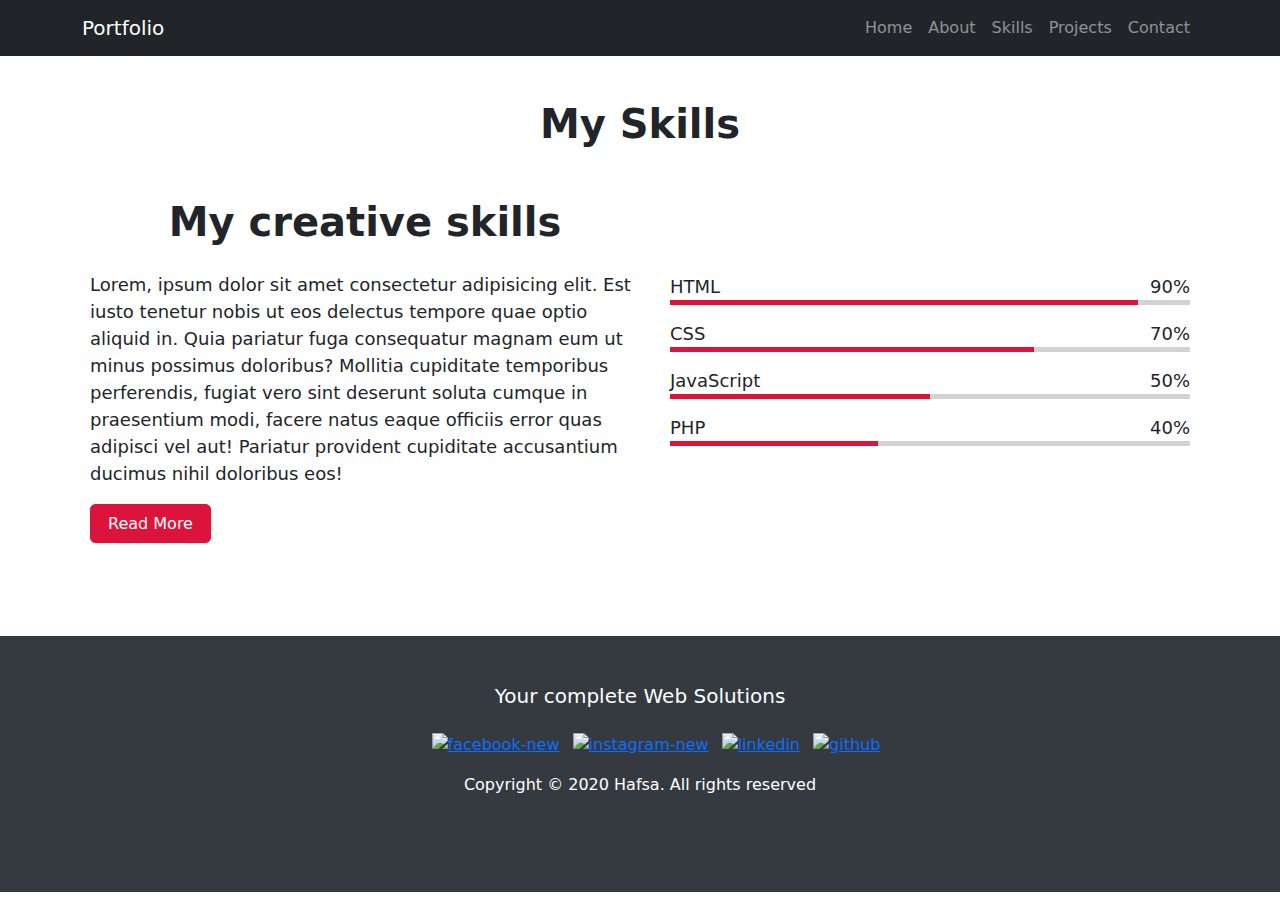
==== skills.html @ 157a2142 "first commit" ====
<!DOCTYPE html>
<html lang="en">
<head>
    <meta charset="UTF-8">
    <meta name="viewport" content="width=device-width, initial-scale=1.0">
    <title>Skills</title>
    <link rel="stylesheet" href="style.css">
    <link rel="stylesheet" href="https://cdn.jsdelivr.net/npm/bootstrap@4.6.2/dist/css/bootstrap.min.css">

    <!-- jQuery library -->
    <script src="https://cdn.jsdelivr.net/npm/jquery@3.6.4/dist/jquery.slim.min.js"></script>

    <!-- Popper JS -->
    <script src="https://cdn.jsdelivr.net/npm/popper.js@1.16.1/dist/umd/popper.min.js"></script>

    <!-- Latest compiled JavaScript -->
    <script src="https://cdn.jsdelivr.net/npm/bootstrap@4.6.2/dist/js/bootstrap.bundle.min.js"></script>
    <!-- bootstrap CDN -->
    <link href="https://cdn.jsdelivr.net/npm/bootstrap@5.2.3/dist/css/bootstrap.min.css" rel="stylesheet">
    <script src="https://cdn.jsdelivr.net/npm/bootstrap@5.2.3/dist/js/bootstrap.min.js"></script>
    <!-- font awesome -->
</head>
<body>
    <nav class="navbar navbar-expand-lg bg-dark navbar-dark fixed-top navbarScroll">
        <div class="container">
            <a class="navbar-brand" href="#">Portfolio</a>
            <button class="navbar-toggler" type="button" data-bs-toggle="collapse"
                data-bs-target="#navbarSupportedContent" aria-controls="navbarSupportedContent" aria-expanded="false"
                aria-label="Toggle navigation">
                <span class="navbar-toggler-icon"></span>
            </button>
            <div class="collapse navbar-collapse" id="navbarSupportedContent">
                <ul class="navbar-nav ms-auto text-counter">
                    <li class="nav-item">
                        <a class="nav-link" href="index.html">Home</a>
                    </li>
                    <li class="nav-item">
                        <a class="nav-link" href="#about">About</a>
                    </li>
                    <li class="nav-item">
                        <a class="nav-link" href="skills.html">Skills</a>
                    </li>
                    <li class="nav-item">
                        <a class="nav-link" href="project.html">Projects</a>
                    </li>
                    <li class="nav-item">
                        <a class="nav-link" href="#contact">Contact</a>
                    </li>
                </ul>
            </div>
        </div>
    </nav>
    <div id="skills">
        <h1>My Skills</h1>
        <div class="content">
            <div class="left">
                <h1>My creative skills</h1>
                <p>Lorem, ipsum dolor sit amet consectetur adipisicing elit. Est iusto tenetur nobis ut eos delectus tempore quae optio aliquid in. Quia pariatur fuga consequatur magnam eum ut minus possimus doloribus?
                Mollitia cupiditate temporibus perferendis, fugiat vero sint deserunt soluta cumque in praesentium modi, facere natus eaque officiis error quas adipisci vel aut! Pariatur provident cupiditate accusantium ducimus nihil doloribus eos!</p>
                <a href="#">Read More</a>
            </div>
            <div class="right">
                <div class="line">
                    <div class="info">
                    <span>HTML</span>
                    <span>90%</span>
                    </div>
                    <div class="bars html"></div>
                </div>
                <div class="line">
                    <div class="info">
                        <span>CSS</span>
                        <span>70%</span>
                    </div>
                    <div class="bars css"></div>
                </div>
                <div class="line">
                    <div class="info">
                        <span>JavaScript</span>
                        <span>50%</span>
                    </div>
                    <div class="bars js"></div>
                </div>
                <div class="line">
                    <div class="info">
                        <span>PHP</span>
                        <span>40%</span>
                    </div>
                    <div class="bars php"></div>
                </div>
            </div>
        </div>
    </div>
    <footer class="text-center pt-5">
        <div class="container">
            <h5 class="para">Your complete Web Solutions</h5>
            <div class="pt-3" id="icons">

                <ul>
                    <li class="list-inline-item">    
                        <a href="#"><img width="48" height="48" src="https://img.icons8.com/fluency/48/facebook-new.png" alt="facebook-new"/></a>
                    </li>
                    <li class="list-inline-item">
                        <a href="#"><img width="48" height="48" src="https://img.icons8.com/fluency/48/instagram-new.png" alt="instagram-new"/></a>
                    </li>
                    </li>
                    <li class="list-inline-item">
                        <a href="#"><img width="48" height="48" src="https://img.icons8.com/fluency/48/linkedin.png" alt="linkedin"/></a>
                    </li>
                    <li class="list-inline-item">
                        <a href="#"><img width="64" height="64" src="https://img.icons8.com/glyph-neue/64/github.png" alt="github"/></a>
                    </li>
                </ul>
            </div>
        </div>
        <div class="para">
            <p>Copyright © 2020 Hafsa. All rights reserved</p>
        </div>
    </footer>
</body>
</html>
---- style.css ----
/* hero background image  */
.bgimage {
    height:100vh;
    width: 100%;
    background: url('Images/laptop.jpg');
    background-size:cover;
    /* position: relative; */
}
 /* text css above hero image */
.hero_title {
    font-size: 10rem;
}
.hero_desc {
    font-size: 10rem;
}
.hero-text {
    text-align: center;
    position: absolute;
    top: 50%;
    left: 50%;
    transform: translate(-50%, -50%);
    color: white;
}
 /* about section image css  */
.imageAboutPage {
    width: 100%;
}
.card-img-top{
    width: 2rem;
    height: 25rem;
}

/* Basic Properties */
* {
    margin: 0;
    padding: 0;
}

/* hero background image */
.bgimage {
    height:100vh;
    background: url('Images/laptop.jpg');
    background-size:cover;
    position:relative;
}
/* text css above hero image*/
.hero_title {
    font-size: 2rem;
    text-align: left;
    margin-left: 100px;
}
.hero_desc {
    font-size: 2rem;
    text-align: left;
    margin-left: 100px;
}
.hero-text {
    text-align: center;
    position: absolute;
    top: 50%;
    left: 50%;
    transform: translate(-50%, -50%);
    color: black;
}
/* about section image css */
.imageAboutPage {
    width: 102%;
}

/* skills section */
#skills {
    margin: auto;
    width: 1100px;
    padding: 100px 0;
}
#skills h1 {
    text-align: center;
    font-size: 40px;
    font-weight: 600;
}
.content {
    display: flex;
    align-items: center;
    margin-top: 50px;
}
.left {
    width: 50%;
}
.left h1 {
    text-align: left;
    font-size: 30px;
}
.left p {
    font-size: 18px;
    margin: 25px 0px;
}
.left a {
    background-color: crimson;
    color: white;
    padding: 8px 16px;
    border: 2px solid crimson;
    border-radius: 6px;
    transition: all 0.3s ease;
    text-decoration: none;
    font-weight: 500;
}
.left a:hover {
    background-color: transparent;
    color: crimson;
}
.right {
    flex: 1;
    margin-left: 30px;
}
.right .line {
    margin-bottom: 15px;
}
.right .info {
    display: flex;
    justify-content: space-between;
    align-items: center;
}
.right .info span{
    font-weight: 500;
    font-size: 18px;
}
.right .bars {
    background-color: lightgrey;
    height: 5px;
    width: 100%;
    position: relative;
}
.right .bars::before {
    content: '';
    position: absolute;
    height: 100%;
    background-color: crimson;
}
.right .html::before {
    width: 90%;
}
.right .css::before {
    width: 70%;
}
.right .js::before {
    width: 50%;
}
.right .php::before {
    width: 40%;
}

/* Project Section */
/*********PORTFOLIO SECTION PORTFOLIO SECTION*********/
.project-section {
	text-align: center;
	justify-content: center;
	display: flex;
}
.project-section img {
	width: 100%;
	margin-bottom: 20px;
}
/*Project heading*/
.heading-section {
	padding-bottom: 30px;
	padding-top: 80px;
}
.heading-section h2 {
	text-align: center;
	color: black;
	font-size: 40px;
	margin-bottom: 15px;
}
.heading-section p {
	font-size: 15px;
	text-align: center;
	margin-bottom: 30px;
}
.heading-borders {
	text-align: center;
	justify-content: center;
	display: flex;
}
.heading-borders span {
	border: 1px solid red;
	width: 5%;
	margin-bottom: 20px;
}
@media screen and (max-width:768px) {
	.heading-section h2 {
		font-size: 30px;
		margin-bottom: 5px;
	}
	.heading-borders span {
		width: 8%;
	}
}
@media screen and (max-width:500px) {
	.heading-borders span {
		width: 25%;
	}
	.heading-section h2 {
		font-size: 30px;
	}
}





/* Contact Section */
.contact-info {
	background: black;
	padding: 45px;
}
.contact-info h4 {
	font-size: 17px;
	margin-top: 25px;
	color: white;
	margin-bottom: 2px;
}
.contact-info p {
	font-size: 15px;
	color: #818385;
	line-height: 30px;
}
.contact-info i {
	background: #fff;
	color: black;
	height: 40px;
	border-radius: 50%;
	font-size: 17px;
	margin-right: 15px;
	margin-top: 20px;
	width: 40px;
	line-height: 40px;
	text-align: center;
}
.contact-form {
	background: white;
	padding: 45px;
	box-shadow: 0px 0px 1px 0px #484848;
}
.contact-form h2 {
	margin-top: 25px;
	font-size: 25px;
	margin-bottom: 20px;
}
.contact-form input {
	height: 45px;
}
.contact-form button {
	color: white;
	border: none;
	background: red;
	padding: 12px 30px;
	font-size: 15px;
	margin-bottom: 25px;
}
@media screen and (max-width:768px) {
	.contact-form {
		padding: 20px;
	}
	.contact-info i {
		margin-right: 5px;
	}
}
@media screen and (max-width:500px) {
	.contact-form {
		padding: 20px;
	}
	.contact-info i {
		margin-right: 5px;
	}
}
/* Contact Section */
.heading-section {
	padding-bottom: 30px;
	padding-top: 80px;
}
.heading-section h2 {
	text-align: center;
	color: black;
	font-size: 40px;
	margin-bottom: 15px;
}
.heading-section p {
	font-size: 15px;
	text-align: center;
	margin-bottom: 30px;
}
.heading-borders {
	text-align: center;
	justify-content: center;
	display: flex;
}
.heading-borders span {
	border: 1px solid red;
	width: 5%;
	margin-bottom: 20px;
}
@media screen and (max-width:768px) {
	.heading-section h2 {
		font-size: 30px;
		margin-bottom: 5px;
	}
	.heading-borders span {
		width: 8%;
	}
}
@media screen and (max-width:500px) {
	.heading-borders span {
		width: 25%;
	}
	.heading-section h2 {
		font-size: 30px;
	}
}
/* Contact Section Ends */

/* Footer Section*/
footer {
    min-height: 16rem;
    background-color: #343a40;
}
.para{
    color: white;
}
/* Footer Section Ends */
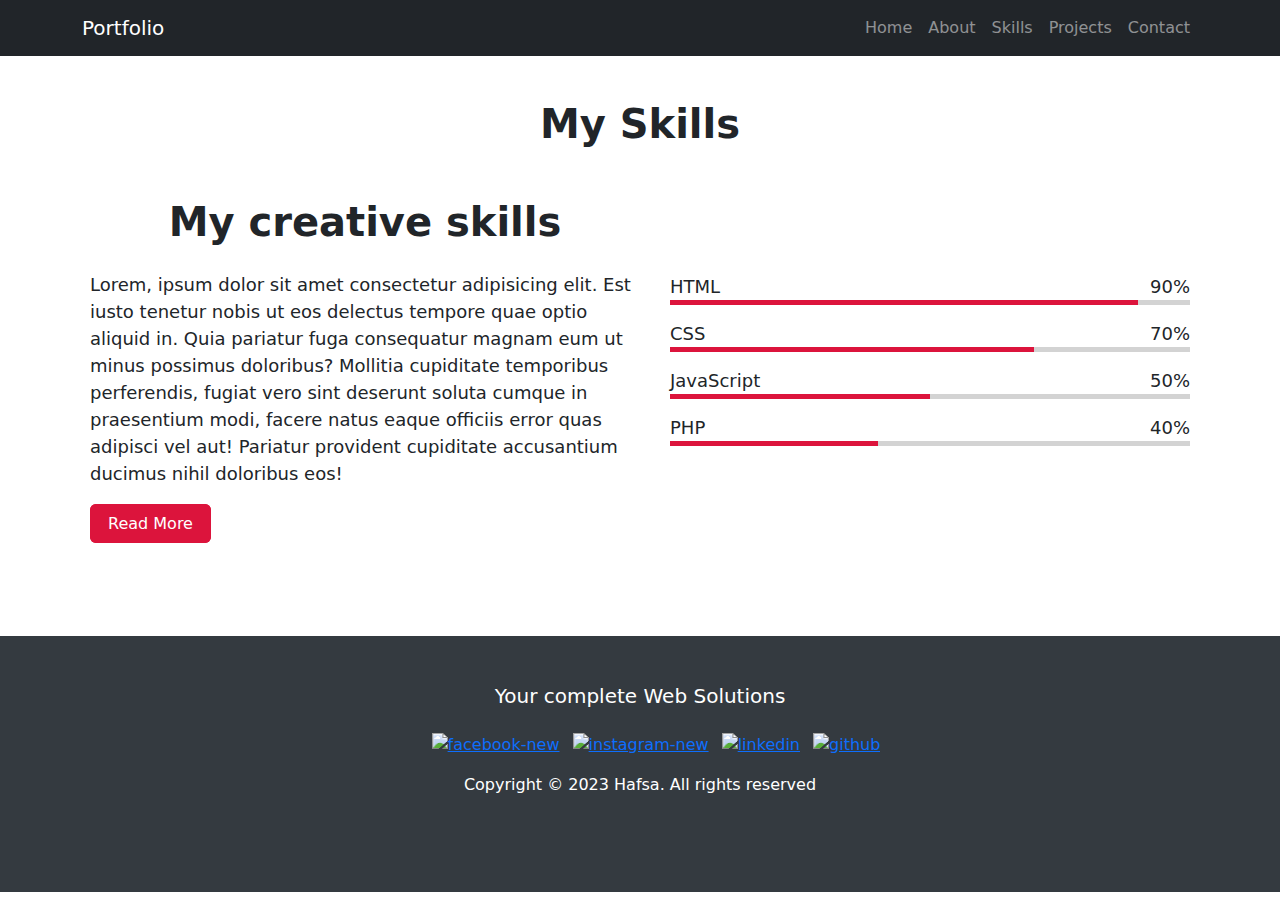
==== commit 43806dcd: "added copyrights" ====
--- a/skills.html
+++ b/skills.html
@@ -114,7 +114,7 @@
             </div>
         </div>
         <div class="para">
-            <p>Copyright © 2020 Hafsa. All rights reserved</p>
+            <p>Copyright © 2023 Hafsa. All rights reserved</p>
         </div>
     </footer>
 </body>
